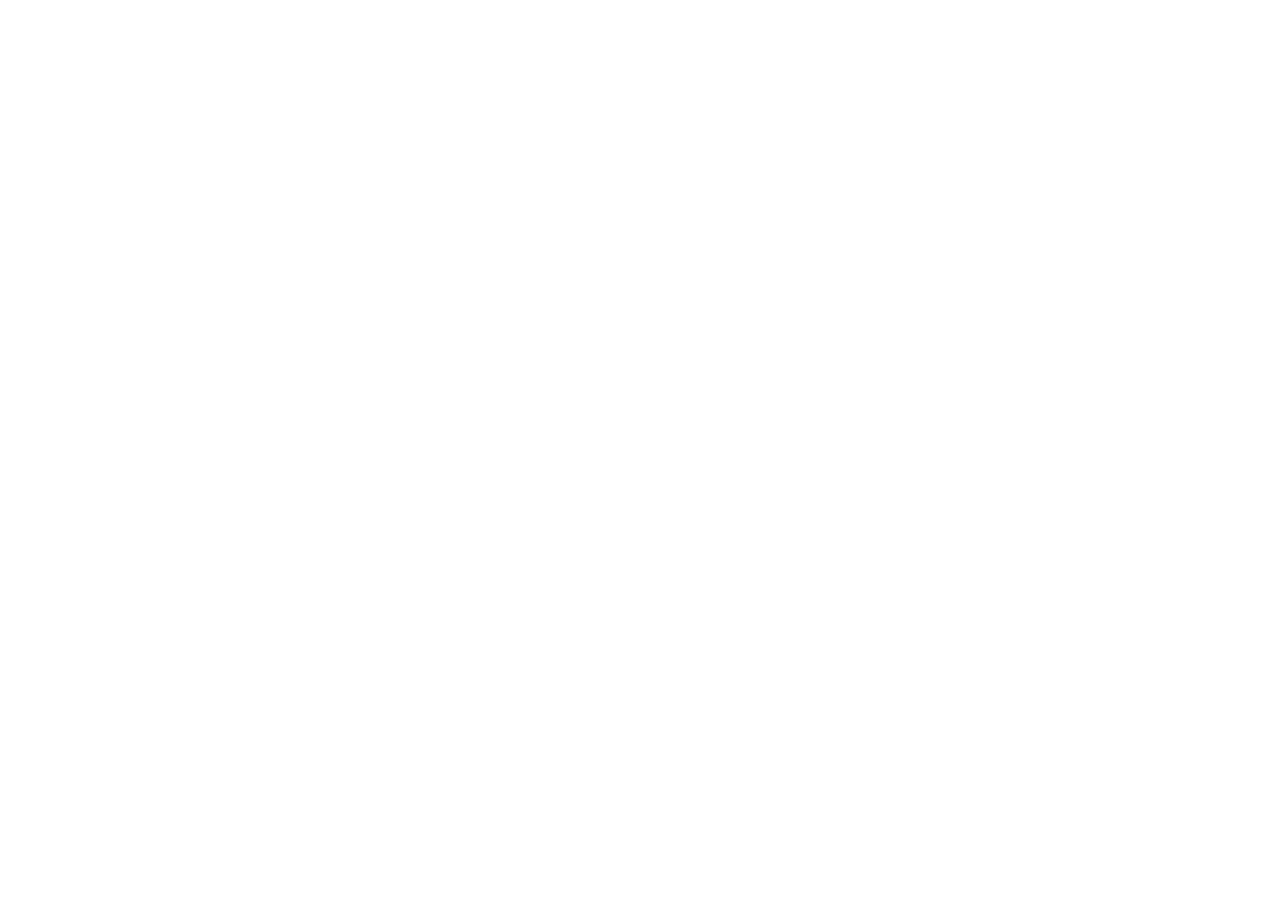
==== index.html @ c2092d78 "creation of js, css and html files" ====
<!DOCTYPE html>
<html lang="en">
<head>
    <meta charset="UTF-8">
    <meta name="viewport" content="width=device-width, initial-scale=1.0">
    <title>to-do-list</title>
    <link rel="stylesheet" href="styles.css">
</head>
<body>
    







    
    <script src="code.js"></script>
</body>
</html>
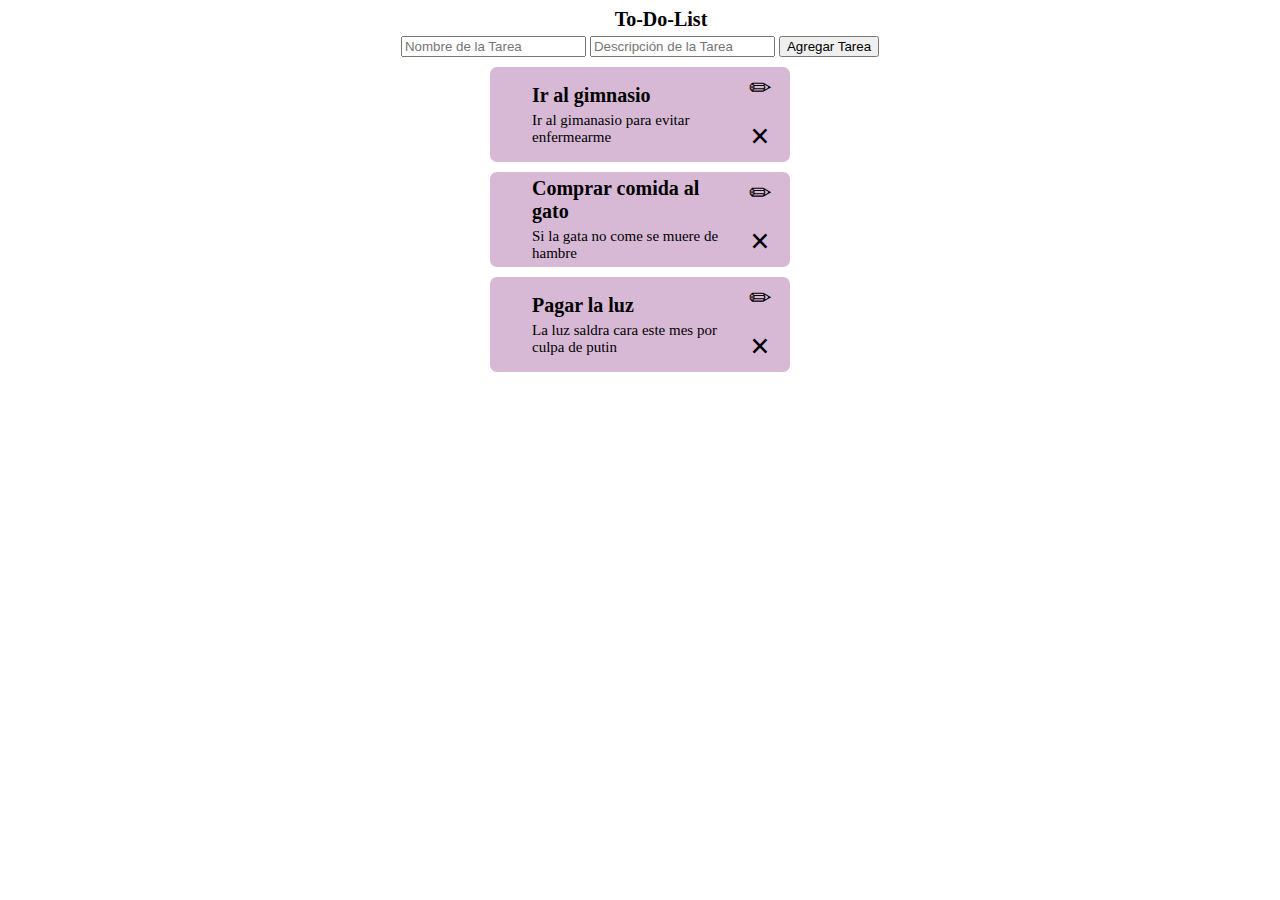
==== commit e449e899: "new changes en js, css, and img file" ====
--- a/index.html
+++ b/index.html
@@ -8,14 +8,46 @@
 </head>
 <body>
     
+    <div id="main-container">
 
+        <header id="input-header">
+            <h2>To-Do-List</h2>
+            <input type="text" id="title-task-input" placeholder="Nombre de la Tarea">
+            <input type="text" id="description-task-input" placeholder="Descripción de la Tarea">
+            <button onclick="addTask(), eliminateElement(), clearImput(), addContenteEditable(), addeventOnclick();">Agregar Tarea</button>
+        </header>
 
+        <!--RECUERDA HACER DESDE JSEL DOM PARA COLOCAR EL CONTENIDO EDITABLE Y LA FUNCION-->
+        <main id="main-of-tasks">
+            <ul id="list-of-tasks">
+                <li>
+                    <img class="my-check-img" src="img/check.png" style="display: none;">
+                    <div id="div-container" onclick="checkElements(this)">
+                        <h2 id="title-task">Ir al gimnasio</h2>
+                        <p id="description-task">Ir al gimanasio para evitar enfermearme</p>
+                    </div>
+                </li>
 
+                <li>
+                    <img class="my-check-img" src="img/check.png" style="display: none;">
+                    <div id="div-container" onclick="checkElements(this)">
+                        <h2 id="title-task">Comprar comida al gato</h2>
+                        <p id="description-task">Si la gata no come se muere de hambre</p>
+                    <div>
+                </li>
 
+                <li>
+                    <img class="my-check-img" src="img/check.png" style="display: none;">
+                    <div id="div-container" onclick="checkElements(this)">
+                        <h2 id="title-task">Pagar la luz</h2>
+                        <p id="description-task">La luz saldra cara este mes por culpa de putin</p>
+                    </div>
+                </li>
+            </ul>
+        </main>
 
+    </div>
 
-
-    
     <script src="code.js"></script>
 </body>
 </html>--- a/styles.css
+++ b/styles.css
@@ -0,0 +1,132 @@
+body{
+    display: block;
+}
+#input-header{
+    text-align: center;
+    margin: 0;
+}
+#main-container{
+    text-align: center;
+}
+#main-of-tasks{
+    display: flex;
+    justify-content: center;
+}
+
+
+/*tamaño de fuente de la etiqueta*/
+h2{
+    font-size: 20px;
+    margin-left: 42px;
+    margin-top: 0;
+    margin-bottom: 5px;
+    cursor: pointer;
+    border-radius: 7px;
+    margin-top: 5px;
+}
+p {
+    font-size: 15px;
+    margin-left: 42px;
+    margin-top: 0;
+    margin-bottom: 0;
+    margin-bottom: 5px;
+}
+
+
+/*estetica de las etiquetas*/
+#list-of-tasks {
+    margin: auto;
+    margin-top: 10px;
+    padding: 0;
+}
+#list-of-tasks li {
+    position: relative;
+    display: flex;
+    background: rgb(215, 185, 214);
+    width: 300px;
+    height: auto;
+    list-style: none;
+    flex-direction: row;
+    margin-bottom: 10px;
+    justify-content: center;
+    align-items: center;
+    text-align: left;
+    border-radius: 7px;
+}
+#list-of-tasks li .close {
+    text-align: center;
+    font-size: 35px;
+    font-weight: bold;
+    width: 40px;
+    height: 40px;
+    cursor: pointer;
+    margin-left: 10px;
+    margin-right: 10px;
+    margin-top: 2.5px;
+    margin-bottom: 5px;
+}
+#list-of-tasks li .close:hover {
+    color: red;
+    transition: 0.5s;
+}
+
+/*estetica de los li*/
+
+
+
+/*ESTETICA DEL DIV*/
+#div-container{
+    /*border-right: 1px solid black;*/
+    width: 300px;
+    cursor: pointer;
+    border-radius: 5px;
+}
+#div-container:hover {
+    box-shadow: inset 5px 5px 10px rgba(0, 0, 0, 0.5);
+    transition: 0.5s;
+    border-radius: 5px;
+}
+
+.marked {
+    background-color: rgb(215, 82, 210); /* Color de fondo amarillo claro */
+    text-decoration: line-through 1.2px black;
+}
+
+
+ /*ESTETICA DEL DIV LAPIZ*/
+ .div-container-edit {
+    display: flex;
+    flex-direction: column;
+    justify-content: space-evenly;
+ }
+.edit{
+    text-align: center;
+    width: 40px;
+    height: 40px;
+    cursor: pointer;
+    margin-left: 10px;
+    margin-right: 10px;
+    margin-top: 5px;
+    margin-bottom: 2.5px;
+    font-size: 27px;
+}
+.edit:hover{
+    color: red;
+    transition: 0.5s;
+}
+
+
+/*el aspecto del contenido editable*/
+[contentEditable="true"] {
+    border: 1.5px solid #4407ed;
+    padding: 2px;
+    border-radius: 5px;
+    cursor: pointer;
+}
+/*Aspecto del check*/
+.my-check-img {
+    width: 30px;
+    height: 30px;
+    left: 6px;
+    position: absolute;
+}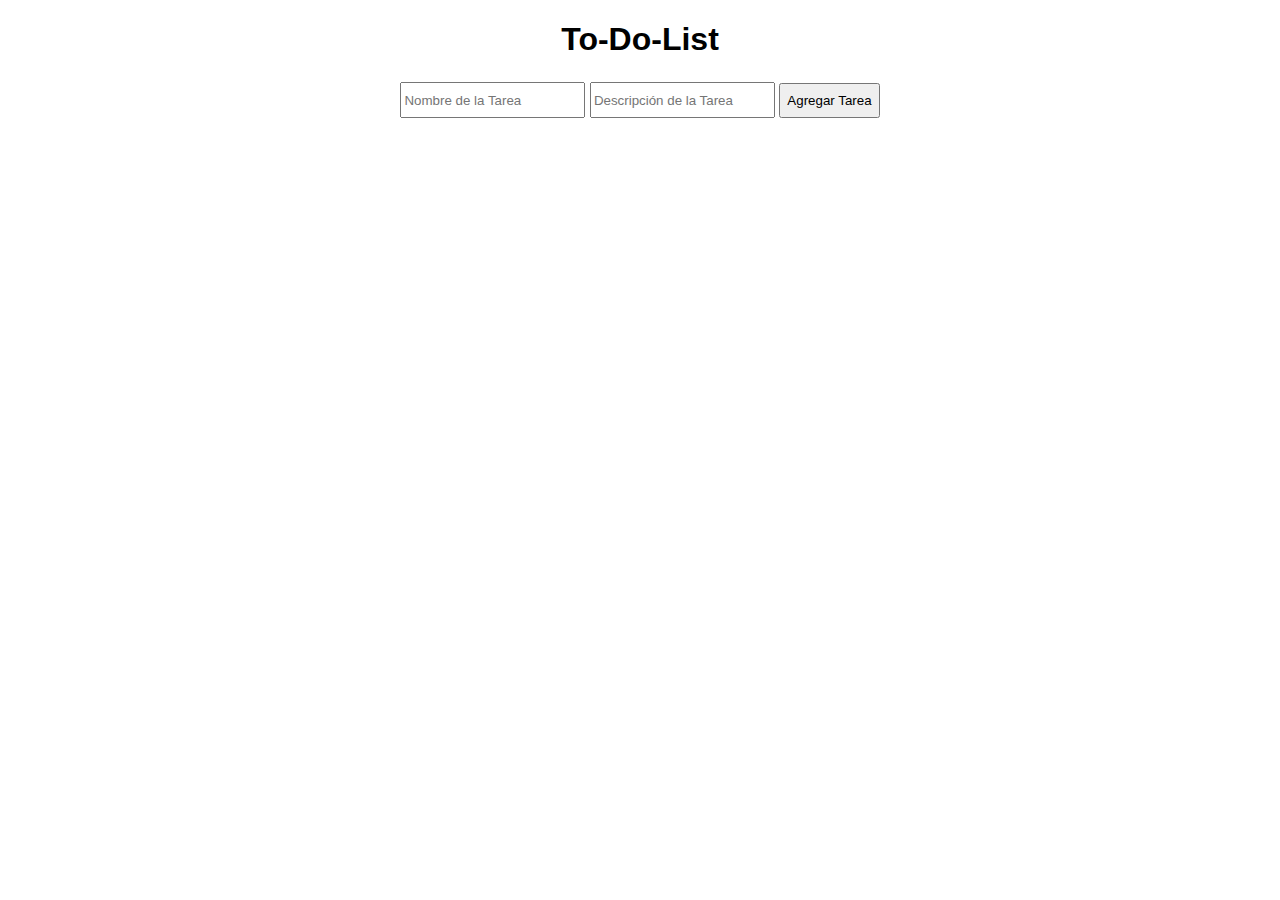
==== commit 661c6428: "overrall changes on js, css and html" ====
--- a/index.html
+++ b/index.html
@@ -7,47 +7,23 @@
     <link rel="stylesheet" href="styles.css">
 </head>
 <body>
-    
+
     <div id="main-container">
 
         <header id="input-header">
-            <h2>To-Do-List</h2>
+            <h1>To-Do-List</h1>
             <input type="text" id="title-task-input" placeholder="Nombre de la Tarea">
             <input type="text" id="description-task-input" placeholder="Descripción de la Tarea">
-            <button onclick="addTask(), eliminateElement(), clearImput(), addContenteEditable(), addeventOnclick();">Agregar Tarea</button>
+            <button id="button-input" onclick="addTask(), eliminateElement(), clearImput(), addeventOnclick();">Agregar Tarea</button>
         </header>
 
         <!--RECUERDA HACER DESDE JSEL DOM PARA COLOCAR EL CONTENIDO EDITABLE Y LA FUNCION-->
         <main id="main-of-tasks">
             <ul id="list-of-tasks">
-                <li>
-                    <img class="my-check-img" src="img/check.png" style="display: none;">
-                    <div id="div-container" onclick="checkElements(this)">
-                        <h2 id="title-task">Ir al gimnasio</h2>
-                        <p id="description-task">Ir al gimanasio para evitar enfermearme</p>
-                    </div>
-                </li>
-
-                <li>
-                    <img class="my-check-img" src="img/check.png" style="display: none;">
-                    <div id="div-container" onclick="checkElements(this)">
-                        <h2 id="title-task">Comprar comida al gato</h2>
-                        <p id="description-task">Si la gata no come se muere de hambre</p>
-                    <div>
-                </li>
-
-                <li>
-                    <img class="my-check-img" src="img/check.png" style="display: none;">
-                    <div id="div-container" onclick="checkElements(this)">
-                        <h2 id="title-task">Pagar la luz</h2>
-                        <p id="description-task">La luz saldra cara este mes por culpa de putin</p>
-                    </div>
-                </li>
             </ul>
         </main>
 
     </div>
-
     <script src="code.js"></script>
 </body>
 </html>--- a/styles.css
+++ b/styles.css
@@ -1,5 +1,6 @@
 body{
     display: block;
+    font-family: Arial, Helvetica, sans-serif;
 }
 #input-header{
     text-align: center;
@@ -16,7 +17,7 @@
 
 /*tamaño de fuente de la etiqueta*/
 h2{
-    font-size: 20px;
+    font-size: 16px;
     margin-left: 42px;
     margin-top: 0;
     margin-bottom: 5px;
@@ -25,7 +26,7 @@
     margin-top: 5px;
 }
 p {
-    font-size: 15px;
+    font-size: 14px;
     margin-left: 42px;
     margin-top: 0;
     margin-bottom: 0;
@@ -70,7 +71,21 @@
     transition: 0.5s;
 }
 
-/*estetica de los li*/
+/*ESTETICA DEL INPUTs*/
+#title-task-input {
+    margin-top:  2.5px;
+    margin-bottom:  2.5px;
+    height: 30px;
+}
+#description-task-input {
+    margin-top: 2.5px;
+    margin-bottom:  2.5px;
+    height: 30px;
+}
+/*ESTETICA DEL BOTON*/
+#button-input{
+    height: 35px;
+}
 
 
 
@@ -82,7 +97,7 @@
     border-radius: 5px;
 }
 #div-container:hover {
-    box-shadow: inset 5px 5px 10px rgba(0, 0, 0, 0.5);
+    color: red;
     transition: 0.5s;
     border-radius: 5px;
 }
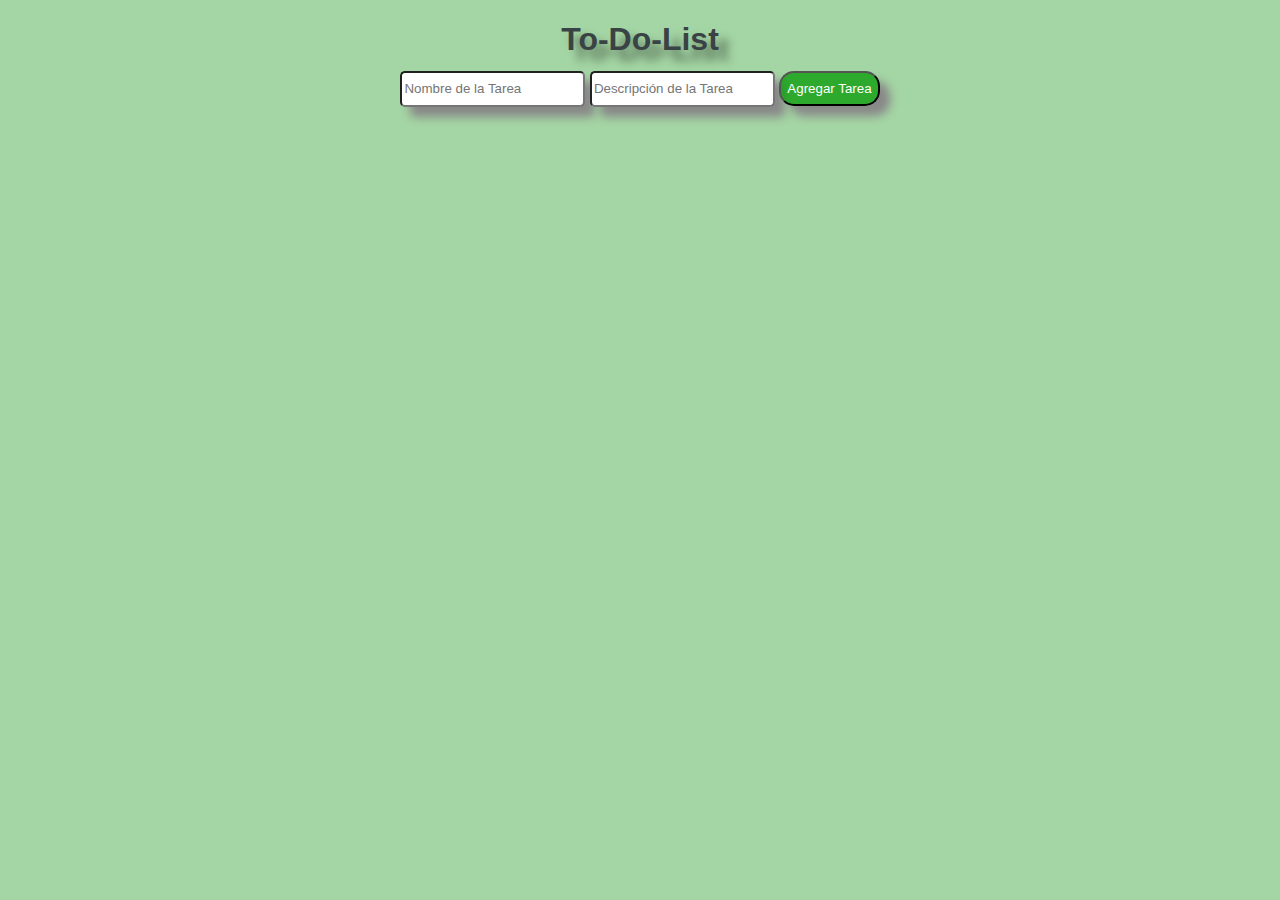
==== commit 69bdd222: "modification of the function ALL EXECUTABLE" ====
--- a/index.html
+++ b/index.html
@@ -14,7 +14,7 @@
             <h1>To-Do-List</h1>
             <input type="text" id="title-task-input" placeholder="Nombre de la Tarea">
             <input type="text" id="description-task-input" placeholder="Descripción de la Tarea">
-            <button id="button-input" onclick="addTask(), eliminateElement(), clearImput(), addeventOnclick();">Agregar Tarea</button>
+            <button id="button-input" onclick="allExecutable()">Agregar Tarea</button>
         </header>
 
         <!--RECUERDA HACER DESDE JSEL DOM PARA COLOCAR EL CONTENIDO EDITABLE Y LA FUNCION-->
--- a/styles.css
+++ b/styles.css
@@ -1,6 +1,7 @@
 body{
     display: block;
     font-family: Arial, Helvetica, sans-serif;
+    background-color: #a4d5a4;
 }
 #input-header{
     text-align: center;
@@ -14,16 +15,22 @@
     justify-content: center;
 }
 
-
 /*tamaño de fuente de la etiqueta*/
+h1 {
+    text-shadow: 10px 10px 10px rgba(0, 0, 0, 0.5);
+    margin-bottom: 10px;
+    color: rgb(57, 67, 69);
+}
 h2{
-    font-size: 16px;
+    font-size: 18px;
     margin-left: 42px;
     margin-top: 0;
     margin-bottom: 5px;
     cursor: pointer;
     border-radius: 7px;
     margin-top: 5px;
+    color: white;
+    text-shadow: 5px 5px 5px rgba(0, 0, 0, 0.5);
 }
 p {
     font-size: 14px;
@@ -31,24 +38,28 @@
     margin-top: 0;
     margin-bottom: 0;
     margin-bottom: 5px;
+    color: white;
+    text-shadow: 5px 5px 5px rgba(0, 0, 0, 0.5);
 }
-
 
 /*estetica de las etiquetas*/
 #list-of-tasks {
     margin: auto;
     margin-top: 10px;
     padding: 0;
+    display: flex;
+    flex-direction: column;
 }
 #list-of-tasks li {
     position: relative;
     display: flex;
-    background: rgb(215, 185, 214);
+    background: rgba(145, 190, 164, 0.743);
+    box-shadow: 10px 10px 10px #888888;
     width: 300px;
     height: auto;
     list-style: none;
     flex-direction: row;
-    margin-bottom: 10px;
+    margin-bottom: 15px;
     justify-content: center;
     align-items: center;
     text-align: left;
@@ -65,8 +76,10 @@
     margin-right: 10px;
     margin-top: 2.5px;
     margin-bottom: 5px;
+    color: white;
+    text-shadow: 5px 5px 5px rgba(0, 0, 0, 0.5);
 }
-#list-of-tasks li .close:hover {
+#list-of-tasks li .close:hover{
     color: red;
     transition: 0.5s;
 }
@@ -76,18 +89,26 @@
     margin-top:  2.5px;
     margin-bottom:  2.5px;
     height: 30px;
+    border-radius: 5px;
+    box-shadow: 10px 10px 10px #888888;
+    
 }
 #description-task-input {
     margin-top: 2.5px;
     margin-bottom:  2.5px;
     height: 30px;
+    border-radius: 5px;
+    box-shadow: 10px 10px 10px #888888;
+   
 }
 /*ESTETICA DEL BOTON*/
 #button-input{
     height: 35px;
+    background-color: rgba(18, 159, 18, 0.816);
+    color: white;
+    border-radius: 15px;
+    box-shadow: 10px 10px 10px #888888;
 }
-
-
 
 /*ESTETICA DEL DIV*/
 #div-container{
@@ -96,25 +117,21 @@
     cursor: pointer;
     border-radius: 5px;
 }
-#div-container:hover {
-    color: red;
+
+/*CLASE PARAMDIFICAR EL ELEMENTO CHECK*/
+.marked {
+    text-decoration: line-through 1.2px rgb(251, 52, 52);
     transition: 0.5s;
-    border-radius: 5px;
+    order: 1;
 }
 
-.marked {
-    background-color: rgb(215, 82, 210); /* Color de fondo amarillo claro */
-    text-decoration: line-through 1.2px black;
-}
-
-
- /*ESTETICA DEL DIV LAPIZ*/
- .div-container-edit {
+/*ESTETICA DEL DIV LAPIZ*/
+.div-container-edit {
     display: flex;
     flex-direction: column;
     justify-content: space-evenly;
- }
-.edit{
+}
+.edit {
     text-align: center;
     width: 40px;
     height: 40px;
@@ -124,12 +141,13 @@
     margin-top: 5px;
     margin-bottom: 2.5px;
     font-size: 27px;
+    color: white;
+    text-shadow: 5px 5px 5px rgba(0, 0, 0, 0.5);
 }
-.edit:hover{
-    color: red;
+.edit:hover {
+    color: rgb(233, 24, 248);
     transition: 0.5s;
 }
-
 
 /*el aspecto del contenido editable*/
 [contentEditable="true"] {
@@ -144,4 +162,5 @@
     height: 30px;
     left: 6px;
     position: absolute;
-}+}
+
